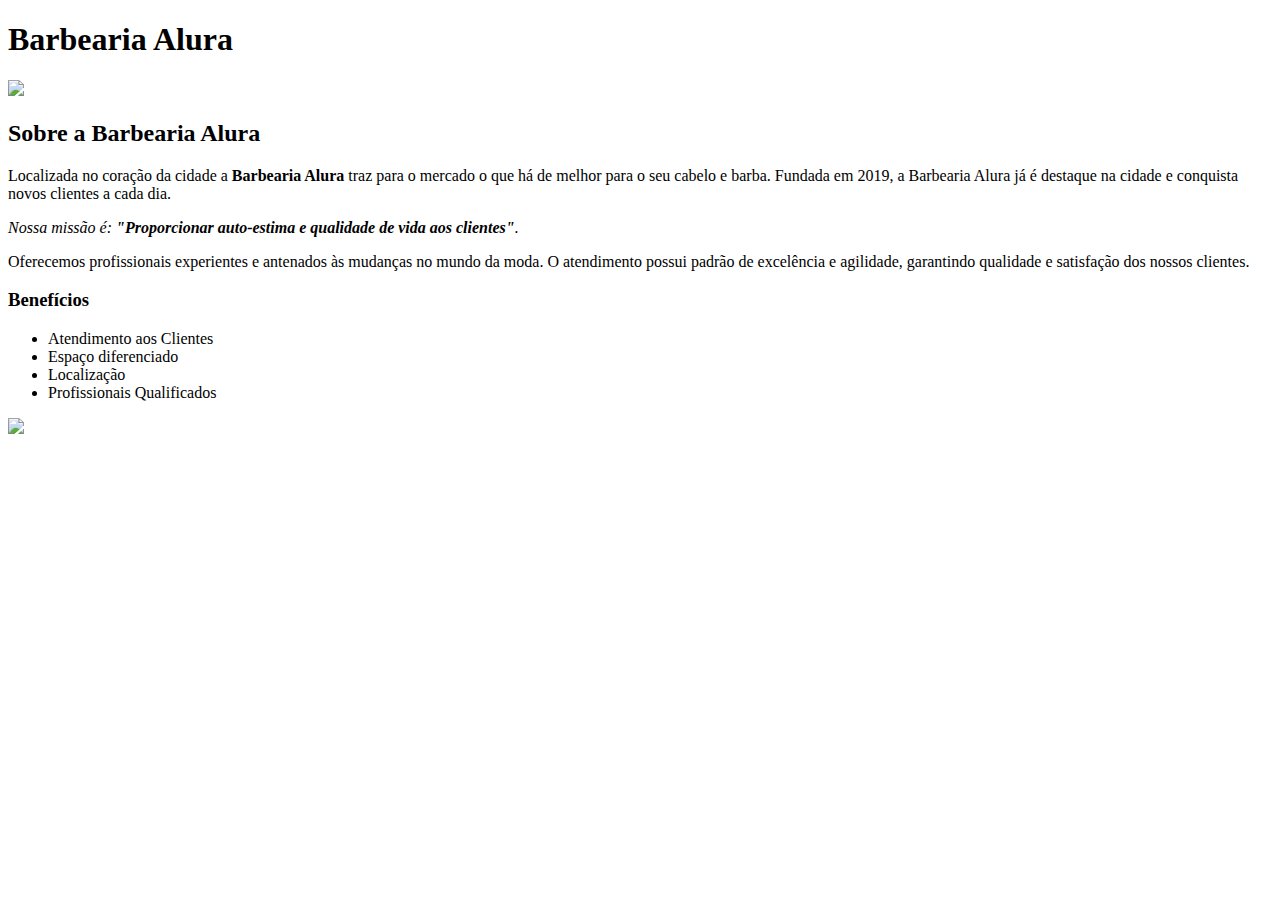
==== barbearia/index.html @ 7c56f61f "Rename index.html to barbearia/index.html" ====
<!DOCTYPE html>
<html lang="pt-br">
	<head>
		<meta charset="UTF-8">
		<title>Barbearia Alura</title>
		<link rel="stylesheet" href="style-home.css">
	</head>

	<body>
		<header>
			<h1 class="titulo-principal">Barbearia Alura</h1>
		</header>
		<img id="banner" src="banner.jpg">
		<div class="principal">
			<h2 class="titulo-centralizado">Sobre a Barbearia Alura</h2>
	 
			<p>Localizada no coração da cidade a <strong>Barbearia Alura</strong> traz para o mercado o que há de melhor para o seu cabelo e barba. Fundada em 2019, a Barbearia Alura já é destaque na cidade e conquista novos clientes a cada dia.</p>

			<p id="missao"><em>Nossa missão é: <strong>"Proporcionar auto-estima e qualidade de vida aos clientes"</strong>.</em></p>

			<p>Oferecemos profissionais experientes e antenados às mudanças no mundo da moda. O atendimento possui padrão de excelência e agilidade, garantindo qualidade e satisfação dos nossos clientes.</p>
		</div>

		<div class="beneficios">
			<h3 class="titulo-centralizado">Benefícios</h3>

			<ul>
				<li class="itens">Atendimento aos Clientes</li>
				<li class="itens">Espaço diferenciado</li>
				<li class="itens">Localização</li>
				<li class="itens">Profissionais Qualificados</li>
			</ul>

			<img src="beneficios.jpg" class="imagembeneficios">
		</div>
	</body>
</html>
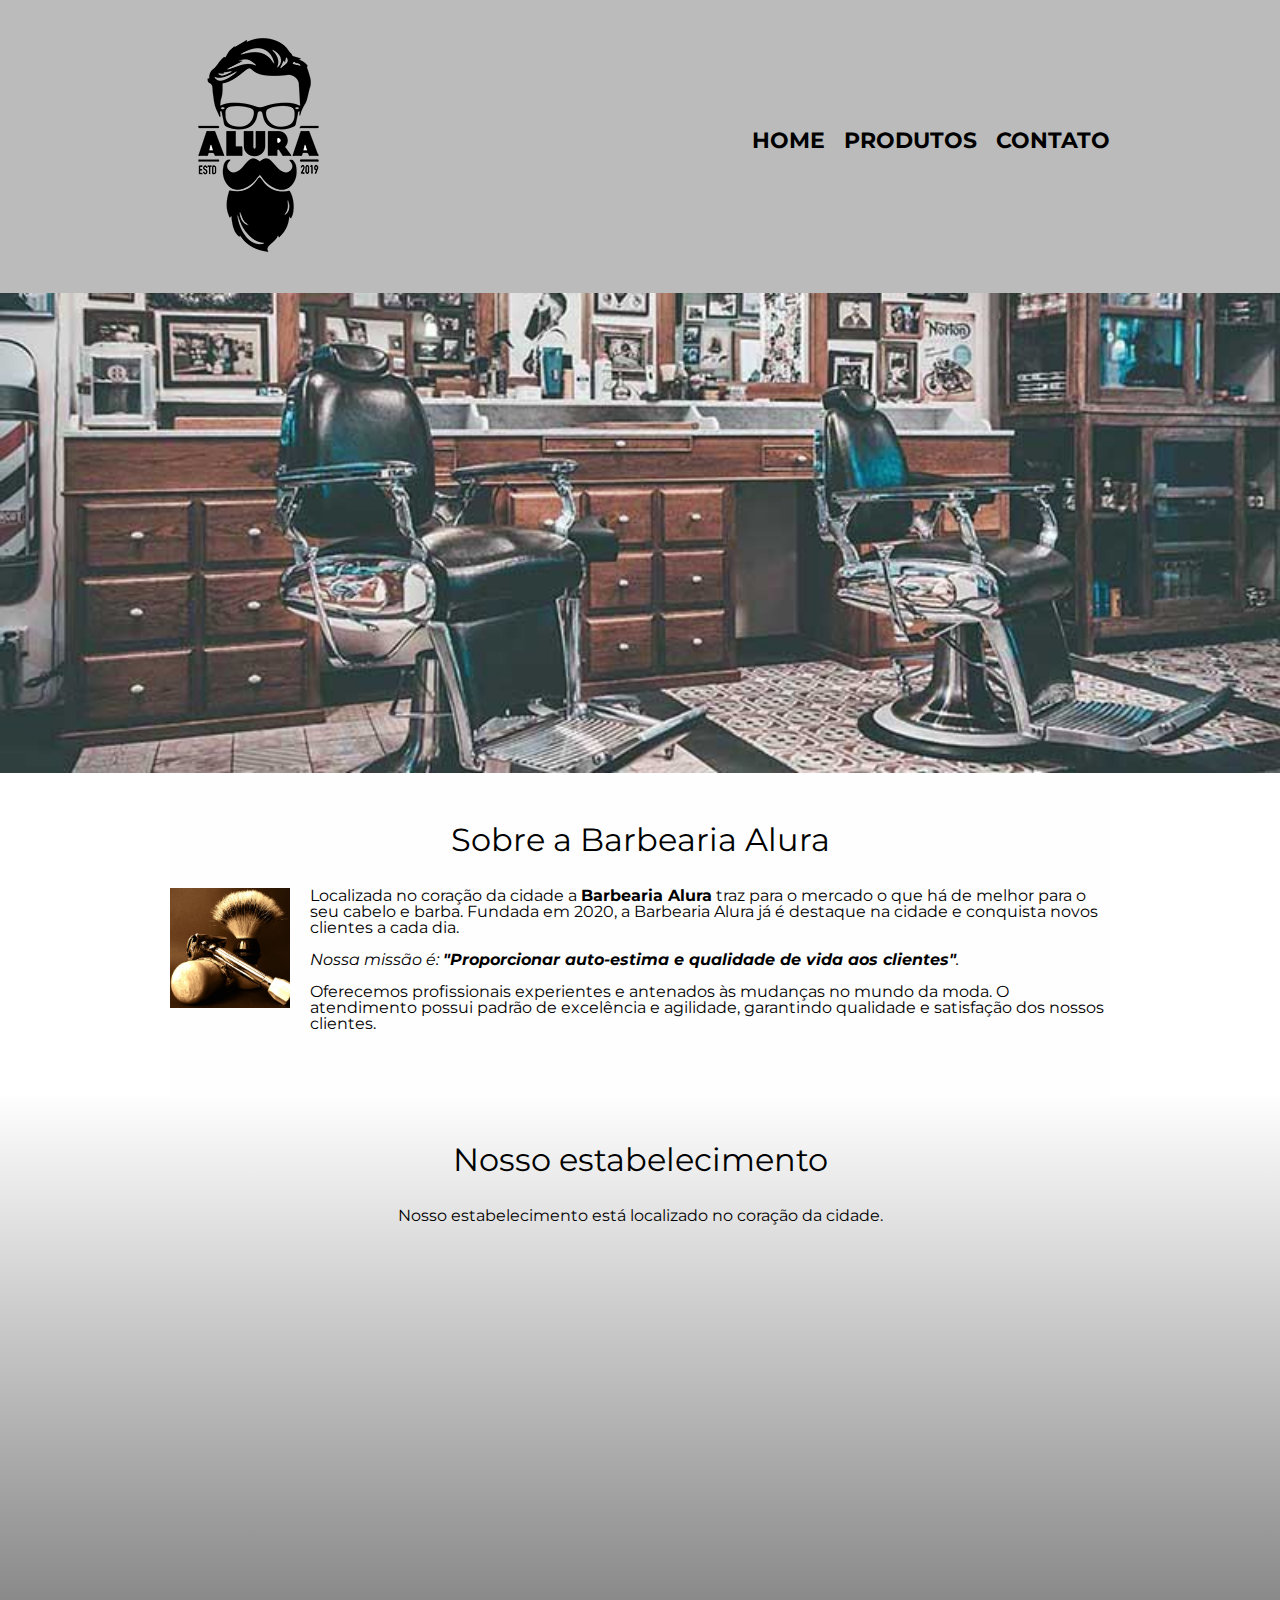
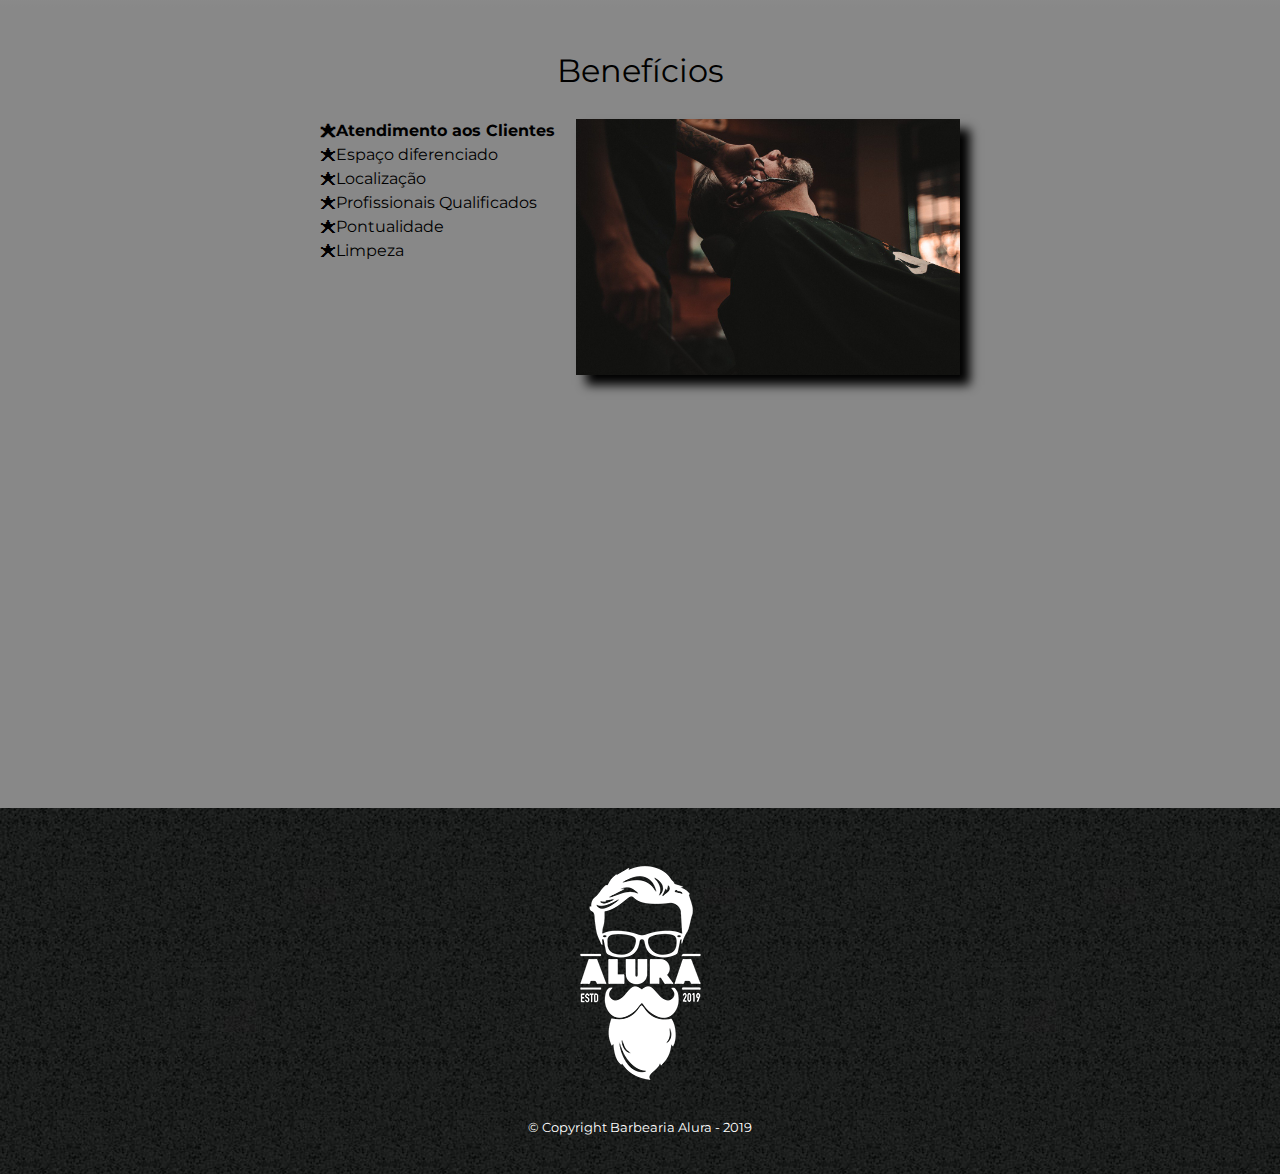
==== commit d3b00ae5: "Exemplo dos cursos de HTML5 e CSS3" ====
--- a/barbearia/index.html
+++ b/barbearia/index.html
@@ -2,36 +2,76 @@
 <html lang="pt-br">
 	<head>
 		<meta charset="UTF-8">
+		<meta name="viewport" content="width=device-width">
 		<title>Barbearia Alura</title>
-		<link rel="stylesheet" href="style-home.css">
+
+		<link rel="stylesheet" href="reset.css">
+		<link rel="stylesheet" href="style.css">
+		<link href="https://fonts.googleapis.com/css?family=Montserrat&display=swap" rel="stylesheet">
 	</head>
 
 	<body>
 		<header>
-			<h1 class="titulo-principal">Barbearia Alura</h1>
+			<div class="caixa">
+				<h1><img src="logo.png"></h1>
+
+				<nav>
+					<ul>
+						<li><a href="index.html">Home</a></li>
+						<li><a href="produtos.html">Produtos</a></li>
+						<li><a href="contato.html">Contato</a></li>
+					</ul>
+				</nav>
+			</div>
 		</header>
-		<img id="banner" src="banner.jpg">
-		<div class="principal">
-			<h2 class="titulo-centralizado">Sobre a Barbearia Alura</h2>
-	 
-			<p>Localizada no coração da cidade a <strong>Barbearia Alura</strong> traz para o mercado o que há de melhor para o seu cabelo e barba. Fundada em 2019, a Barbearia Alura já é destaque na cidade e conquista novos clientes a cada dia.</p>
 
-			<p id="missao"><em>Nossa missão é: <strong>"Proporcionar auto-estima e qualidade de vida aos clientes"</strong>.</em></p>
+		<img class="banner" src="banner.jpg">
 
-			<p>Oferecemos profissionais experientes e antenados às mudanças no mundo da moda. O atendimento possui padrão de excelência e agilidade, garantindo qualidade e satisfação dos nossos clientes.</p>
-		</div>
+		<main>
+			<section class="principal">
+				<h2 class="titulo-principal">Sobre a Barbearia Alura</h2>
 
-		<div class="beneficios">
-			<h3 class="titulo-centralizado">Benefícios</h3>
+				<img class="utensilios" src="utensilios.jpg" alt="Utensilios de um barbeiro.">
+		 
+				<p>Localizada no coração da cidade a <strong>Barbearia Alura</strong> traz para o mercado o que há de melhor para o seu cabelo e barba. Fundada em 2020, a Barbearia Alura já é destaque na cidade e conquista novos clientes a cada dia.</p>
 
-			<ul>
-				<li class="itens">Atendimento aos Clientes</li>
-				<li class="itens">Espaço diferenciado</li>
-				<li class="itens">Localização</li>
-				<li class="itens">Profissionais Qualificados</li>
-			</ul>
+				<p id="missao"><em>Nossa missão é: <strong>"Proporcionar auto-estima e qualidade de vida aos clientes"</strong>.</em></p>
 
-			<img src="beneficios.jpg" class="imagembeneficios">
-		</div>
+				<p>Oferecemos profissionais experientes e antenados às mudanças no mundo da moda. O atendimento possui padrão de excelência e agilidade, garantindo qualidade e satisfação dos nossos clientes.</p>
+			</section>
+
+			<section class="mapa">
+				<h3 class="titulo-principal">Nosso estabelecimento</h3>
+				<p>Nosso estabelecimento está localizado no coração da cidade.</p>
+
+				<div class="mapa-conteudo">
+					<iframe src="https://www.google.com/maps/embed?pb=!1m18!1m12!1m3!1d3656.4483278365396!2d-46.63466568562861!3d-23.588249068469487!2m3!1f0!2f0!3f0!3m2!1i1024!2i768!4f13.1!3m3!1m2!1s0x94ce5a2b2ed7f3a1%3A0xab35da2f5ca62674!2sCaelum!5e0!3m2!1spt-BR!2sbr!4v1568814489656!5m2!1spt-BR!2sbr" width="100%" height="300" frameborder="0" style="border:0;" allowfullscreen=""></iframe>
+				</div>
+			</section>
+
+			<section class="beneficios">
+				<h3 class="titulo-principal">Benefícios</h3>
+
+				<div class="conteudo-beneficios">
+					<ul class="lista-beneficios">
+						<li class="itens">Atendimento aos Clientes</li>
+						<li class="itens">Espaço diferenciado</li>
+						<li class="itens">Localização</li>
+						<li class="itens">Profissionais Qualificados</li>
+						<li class="itens">Pontualidade</li>
+						<li class="itens">Limpeza</li>
+					</ul><img src="beneficios.jpg" class="imagem-beneficios">
+				</div>
+
+				<div class="video">
+					<iframe width="100%" height="315" src="https://www.youtube.com/embed/wcVVXUV0YUY" frameborder="0" allow="accelerometer; autoplay; encrypted-media; gyroscope; picture-in-picture" allowfullscreen></iframe>
+				</div>
+			</section>
+		</main>
+
+		<footer>
+			<img src="logo-branco.png">
+			<p class="copyright">&copy; Copyright Barbearia Alura - 2019</p>
+		</footer>
 	</body>
-</html>
+</html>--- a/barbearia/style.css
+++ b/barbearia/style.css
@@ -0,0 +1,288 @@
+body {
+	font-family: 'Montserrat', sans-serif;
+}
+
+header {
+	background: #BBBBBB;
+	padding: 20px 0;
+}
+
+.caixa {
+	position: relative;
+	width: 940px;
+	margin: 0 auto;
+}
+
+nav {
+	position: absolute;
+	top: 110px;
+	right: 0;
+}
+
+nav li {
+	display: inline;
+	margin: 0 0 0 15px;
+}
+
+nav a {
+	text-transform: uppercase;
+	color: #000000;
+	font-weight: bold;
+	font-size: 22px;
+	text-decoration: none;
+}
+
+nav a:hover {
+	color: #C78C19;
+	text-decoration: underline;
+}
+
+.produtos {
+	width: 940px;
+	margin: 0 auto;
+	padding: 50px 0;
+}
+
+.produtos li {
+	display: inline-block;
+	text-align: center;
+	width: 30%;
+	vertical-align: top;
+	margin: 0 1.5%;
+	padding: 30px 20px;
+	box-sizing: border-box;
+	border: 2px solid #000000;
+	border-radius: 10px;
+}
+
+.produtos li:hover {
+	border-color: #C78C19;
+}
+
+.produtos li:active {
+	border-color: #088C19;	
+}
+
+.produtos li:hover h2 {
+	font-size: 34px;
+}
+
+.produtos h2 {
+	font-size: 30px;
+	font-weight: bold;
+}
+
+.produto-descricao {
+	font-size: 18px;
+}
+
+.produto-preco {
+	font-size: 22px;
+	font-weight: bold;
+	margin-top: 10px;
+}
+
+footer {
+	text-align: center;
+	background: url("bg.jpg");
+	padding: 40px 0;
+}
+
+.copyright {
+	color: #FFFFFF;
+	font-size: 13px;
+	margin: 20px 0 0;
+}
+
+main {
+}
+
+form {
+	margin: 40px 0;
+}
+
+form label, form legend {
+	display:block;
+	font-size: 20px;
+	margin: 0 0 10px;
+}
+
+.input-padrao {
+	display: block;
+	margin: 0 0 20px;
+	padding: 10px 25px;
+	width: 50%;
+}
+
+.checkbox {
+	margin: 20px 0;
+}
+
+.enviar {
+	width:40%;
+	padding: 15px 0;
+	background: orange;
+	color: white;
+	font-weight: bold;
+	font-size: 18px;
+	border: none;
+	border-radius: 5px;
+	transition: 1s all;
+	cursor: pointer;
+}
+
+.enviar:hover {
+	background: darkorange;
+	transform: scale(1.2);
+}
+
+table {
+	margin: 20px 0 40px;
+}
+
+thead {
+	background: #555555;
+	color: white;
+	font-weight: bold;
+}
+
+td, th {
+	border: 1px solid #000000;
+	padding: 8px 15px;
+}
+
+
+/* css da página inicial */
+.banner {
+	width:100%;
+}
+
+.titulo-principal {
+	text-align: center;
+	font-size: 2em;
+	margin: 0 0 1em;
+	clear: left;
+}
+
+.principal {
+	padding: 3em 0;
+	background: #FEFEFE;
+	width: 940px;
+	margin: 0 auto;
+}
+
+.principal p {
+	margin: 0 0 1em;
+}
+
+.principal strong {
+	font-weight: bold;
+}
+
+.principal em {
+	font-style: italic;
+}
+
+.utensilios {
+	width: 120px;
+	float: left;
+	margin: 0 20px 20px 0;
+}
+
+.mapa {
+	padding: 3em 0;
+	background: linear-gradient(#FEFEFE, #888888);
+}
+
+.mapa-conteudo {
+	width: 940px;
+	margin: 0 auto;
+}
+
+.mapa p {
+	margin: 0 0 2em;
+	text-align: center;
+}
+
+.beneficios {
+	padding: 3em 0;
+	background: #888888;
+}
+
+.conteudo-beneficios {
+	width: 640px;
+	margin: 0 auto;
+}
+
+.lista-beneficios {
+	width: 40%;
+	display: inline-block;
+	vertical-align: top;
+}
+
+.itens {
+	line-height: 1.5;
+}
+
+.itens:first-child {
+	font-weight: bold;
+}
+
+.itens:before {
+	content: "🟊";
+}
+
+.imagem-beneficios {
+	width: 60%;
+	opacity: 1;
+	transition: 400ms;
+	box-shadow: 10px 10px 10px 0 #000000;
+}
+
+.imagem-beneficios:hover {
+	opacity: 0.3;
+}
+
+.video {
+	width: 560px;
+	margin: 2em auto;
+}
+
+@media screen and (max-width: 480px) {
+	main {
+		width: 100%;
+	}
+
+	.caixa, .principal, .conteudo-beneficios, .mapa-conteudo, .video {
+		width: auto;
+	}
+
+	h1 {
+		text-align: center;
+	}
+
+	nav {
+		position: static;
+	}
+
+	.lista-beneficios, .imagem-beneficios {
+		width: 100%;
+	}
+
+	.produtos {
+		width: 100%;
+	}
+
+	.produtos li {
+		width: auto;
+		margin: 1.5%;
+	}
+
+	form {
+		margin-left: 10px;
+	}
+
+	.input-padrao {
+		width: 100%;
+	}
+}